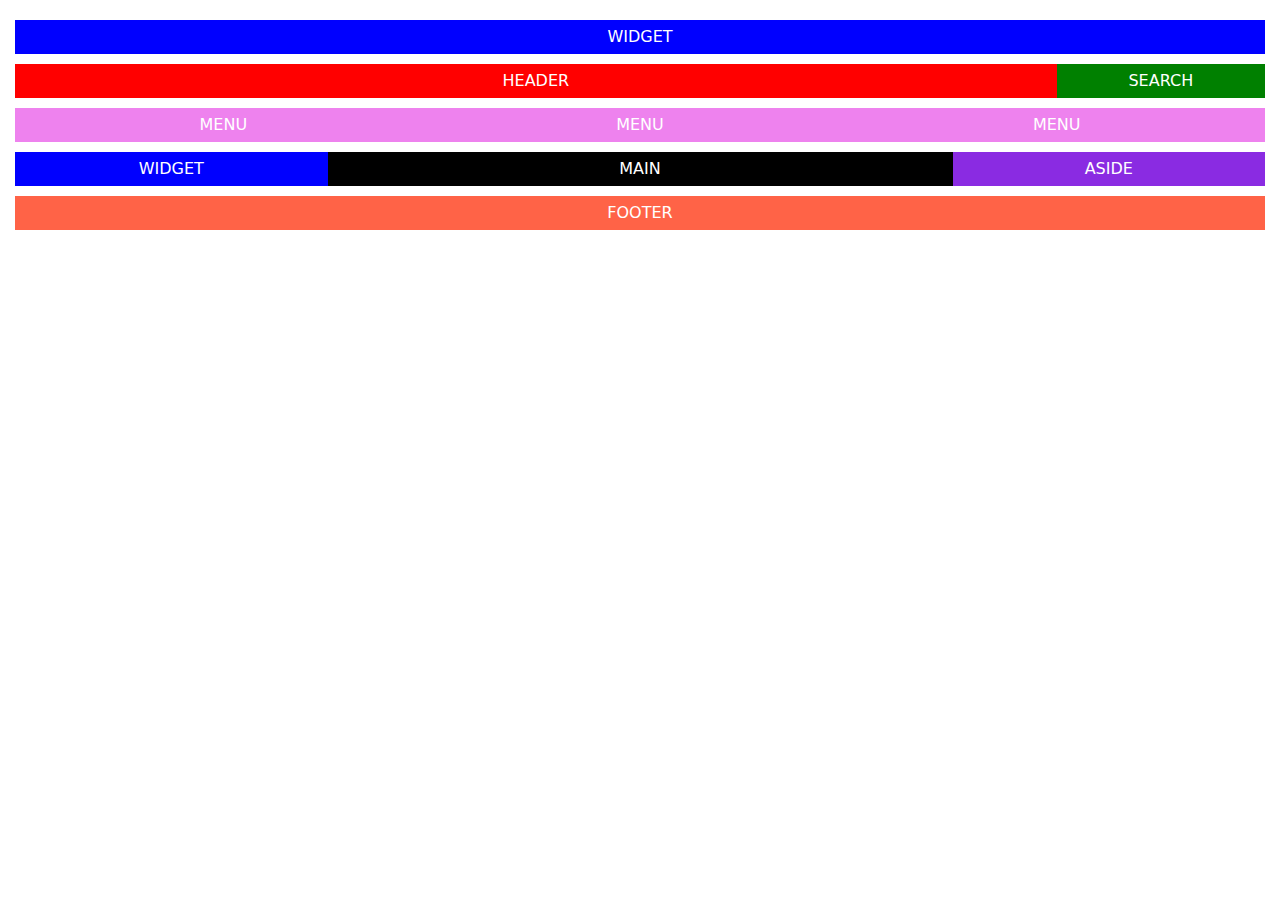
==== index.html @ ab295e3a "Layout del proyecto" ====
<!DOCTYPE html>
<html lang="es">
  <head>
    <!-- Meta tags -->
    <meta charset="utf-8" />
    <meta name="viewport" content="width=device-width, initial-scale=1" />
    <link rel="shortcut icon" href="/assets/images/Logotipo.png" type="image/x-icon">
    <!-- CSS -->
    <link rel="stylesheet" href="/css/bootstrap.css" />
    <link rel="stylesheet" href="/css/normalize.css" />
    <link rel="stylesheet" href="/css/style.css" />
    <title>Front-end</title>
  </head>
  <body>
    <div class="container-fluid">
      <div class="row center-block">
        <div class="col-md-12 widget">WIDGET</div>
      </div>
      <div class="row">
        <header class="col-md-10 header">HEADER</header>
        <nav class="col-md-2 search">SEARCH</nav>
      </div>
      <div class="row">
        <nav class="col menu">MENU</nav>
        <nav class="col menu">MENU</nav>
        <nav class="col menu">MENU</nav>
      </div>
      <div class="row">
        <div class="col-lg-3 col-md-12 col-sm-12 widget">WIDGET</div>
        <main class="col-lg-6 col-md-8 col-sm-12 main">MAIN</main>
        <div class="col-lg-3 col-md-4 col-sm-12 aside">ASIDE</div>
      </div>
      <div class="row">
        <footer class="col-md-12 footer">FOOTER</footer>
      </div>
    </div>
    <script src="/js/bootstrap.js"></script>
  </body>
</html>
---- css/style.css ----
* {
    padding: 5px;
}

body {
    text-align: center;
    color: #fff;
}

.container {
    margin-left: auto;
    margin-right: auto;
    padding: 0;
}

.widget {
    background-color: blue;
}

.header {
    background-color: red;
}

.search {
    background-color: green;
}

.menu {
    background-color: violet;
}

.main {
    background-color: #000;
}

.aside {
    background-color: blueviolet;
}

.footer {
    background-color: tomato;
}
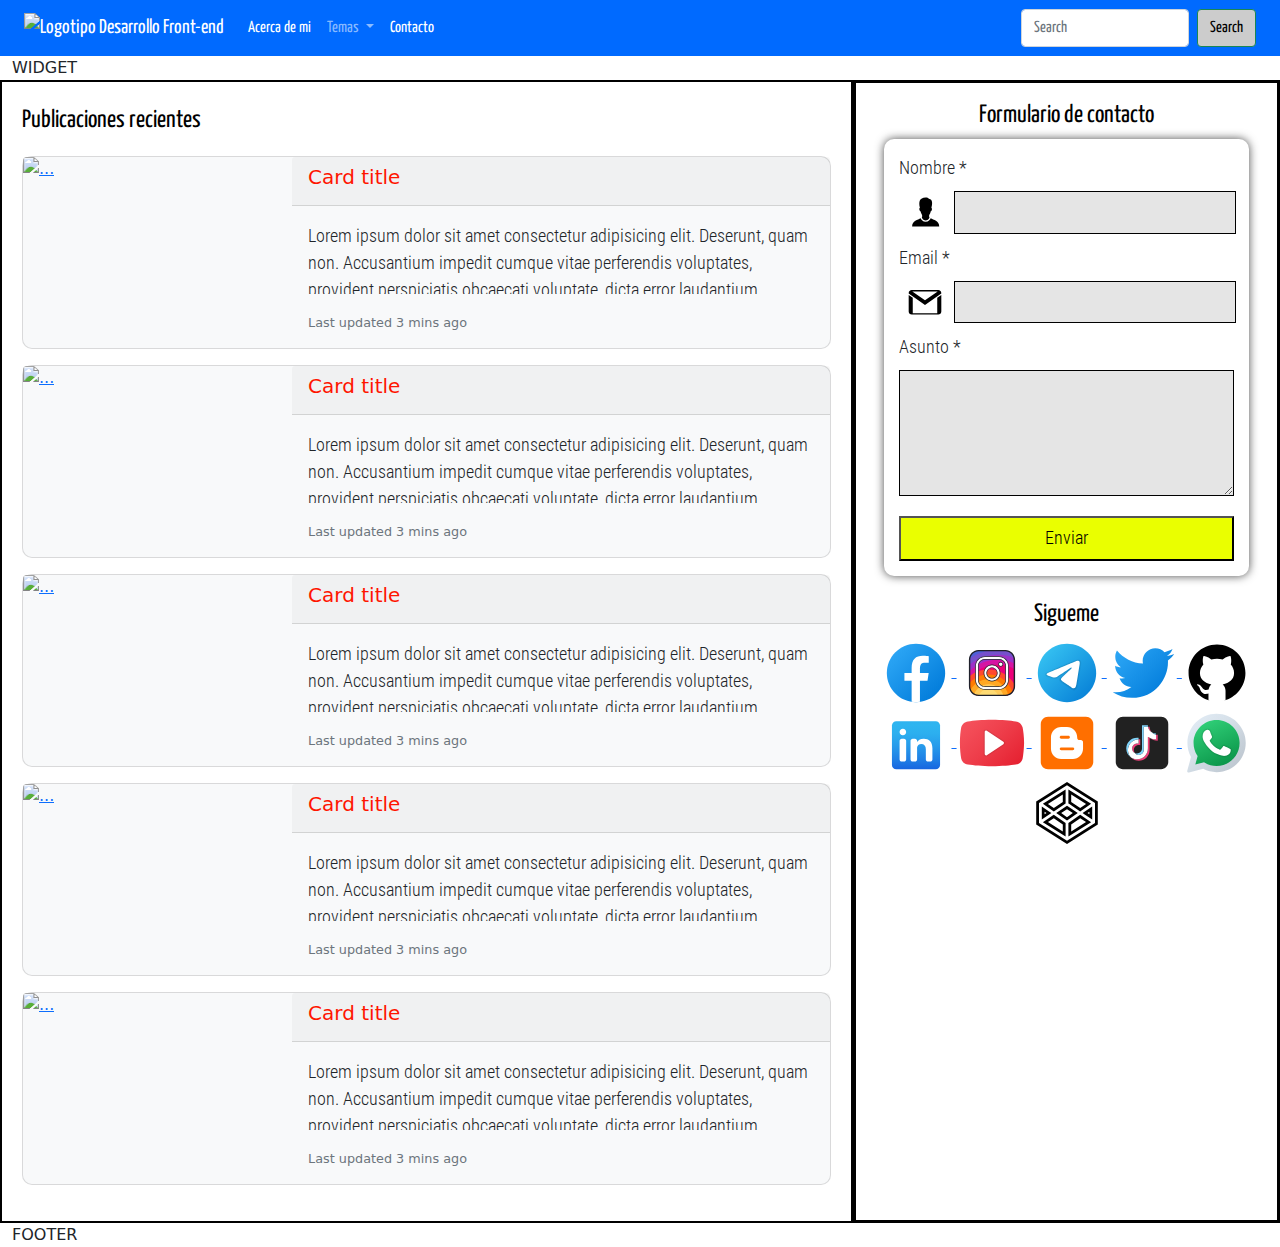
==== commit 4756d86e: "Se modifico gran parte del proyecto" ====
--- a/index.html
+++ b/index.html
@@ -4,7 +4,11 @@
     <!-- Meta tags -->
     <meta charset="utf-8" />
     <meta name="viewport" content="width=device-width, initial-scale=1" />
-    <link rel="shortcut icon" href="/assets/images/Logotipo.png" type="image/x-icon">
+    <link
+      rel="shortcut icon"
+      href="/assets/images/Logo_Front.webp"
+      type="image/x-icon"
+    />
     <!-- CSS -->
     <link rel="stylesheet" href="/css/bootstrap.css" />
     <link rel="stylesheet" href="/css/normalize.css" />
@@ -13,22 +17,757 @@
   </head>
   <body>
     <div class="container-fluid">
+      <div class="row header-sticky">
+        <header class="col-12 header">
+          <nav class="navbar navbar-expand-md navbar-dark">
+            <div class="container-fluid">
+              <a class="navbar-brand" href="#">
+                <img
+                  class="logo-nav"
+                  src="/assets/images/Logo_Front.webp"
+                  alt="Logotipo"
+                />
+                Desarrollo Front-end
+              </a>
+              <button
+                class="navbar-toggler"
+                type="button"
+                data-bs-toggle="collapse"
+                data-bs-target="#navbarSupportedContent"
+                aria-controls="navbarSupportedContent"
+                aria-expanded="false"
+                aria-label="Toggle navigation"
+              >
+                <span class="navbar-toggler-icon"></span>
+              </button>
+              <div class="collapse navbar-collapse" id="navbarSupportedContent">
+                <ul class="navbar-nav me-auto mb-2 mb-lg-0">
+                  <li class="nav-item">
+                    <a
+                      href="https://ScorpionCallejas.github.io"
+                      target="_blank"
+                      data-aos="zoom-in"
+                      class="nav-link active"
+                      aria-current="page"
+                    >
+                      Acerca de mi
+                    </a>
+                  </li>
+                  <li class="nav-item dropdown">
+                    <a
+                      class="nav-link dropdown-toggle"
+                      href="#"
+                      id="navbarDropdown"
+                      role="button"
+                      data-bs-toggle="dropdown"
+                      aria-expanded="false"
+                    >
+                      Temas
+                    </a>
+                    <ul class="dropdown-menu" aria-labelledby="navbarDropdown">
+                      <li>
+                        <a class="dropdown-item" href="#">Action</a>
+                      </li>
+                      <li>
+                        <a class="dropdown-item" href="#">Another action</a>
+                      </li>
+                      <li><hr class="dropdown-divider" /></li>
+                      <li>
+                        <a class="dropdown-item" href="#"
+                          >Something else here</a
+                        >
+                      </li>
+                    </ul>
+                  </li>
+                  <li class="nav-item">
+                    <a
+                      href="mailto:scorpionmorales17@gmail.com?Subject=Hola,%20un%20gusto%20el%20poder%20contactar%20con%20usted"
+                      data-aos="zoom-in"
+                      class="nav-link active"
+                    >
+                      Contacto
+                    </a>
+                  </li>
+                </ul>
+                <form class="d-flex">
+                  <input
+                    class="form-control me-2"
+                    type="search"
+                    placeholder="Search"
+                    aria-label="Search"
+                  />
+                  <button
+                    class="btn btn-outline-success btn-search"
+                    type="submit"
+                  >
+                    Search
+                  </button>
+                </form>
+              </div>
+            </div>
+          </nav>
+        </header>
+      </div>
       <div class="row center-block">
         <div class="col-md-12 widget">WIDGET</div>
       </div>
       <div class="row">
-        <header class="col-md-10 header">HEADER</header>
-        <nav class="col-md-2 search">SEARCH</nav>
-      </div>
-      <div class="row">
-        <nav class="col menu">MENU</nav>
-        <nav class="col menu">MENU</nav>
-        <nav class="col menu">MENU</nav>
-      </div>
-      <div class="row">
-        <div class="col-lg-3 col-md-12 col-sm-12 widget">WIDGET</div>
-        <main class="col-lg-6 col-md-8 col-sm-12 main">MAIN</main>
-        <div class="col-lg-3 col-md-4 col-sm-12 aside">ASIDE</div>
+        <main class="col-xs-12 col-sm-8 main">
+          <section class="post_recents">
+            <header class="row">
+              <p class="col-8 d-flex align-items-center subtitle">
+                Publicaciones recientes
+              </p>
+            </header>
+            <article class="card text-dark bg-light mb-3">
+              <div class="row g-0">
+                <div class="col-4">
+                  <a href="#" class="container-img">
+                    <img
+                      src="/assets/images/img-prueba.png"
+                      class="img-fluid rounded-start img-post"
+                      alt="..."
+                    />
+                  </a>
+                </div>
+                <div class="col-8">
+                  <div class="card-header">
+                    <h5 class="card-title">Card title</h5>
+                  </div>
+                  <div class="card-body">
+                    <p class="card-text text">
+                      Lorem ipsum dolor sit amet consectetur adipisicing elit.
+                      Deserunt, quam non. Accusantium impedit cumque vitae
+                      perferendis voluptates, provident perspiciatis obcaecati
+                      voluptate, dicta error laudantium corporis ipsum possimus,
+                      voluptatibus unde fuga.
+                    </p>
+                    <p class="card-text">
+                      <small class="text-muted">
+                        Last updated 3 mins ago
+                      </small>
+                    </p>
+                  </div>
+                </div>
+              </div>
+            </article>
+            <article class="card text-dark bg-light mb-3">
+              <div class="row g-0">
+                <div class="col-4">
+                  <a href="#" class="container-img">
+                    <img
+                      src="/assets/images/img-prueba.png"
+                      class="img-fluid rounded-start img-post"
+                      alt="..."
+                    />
+                  </a>
+                </div>
+                <div class="col-8">
+                  <div class="card-header">
+                    <h5 class="card-title">Card title</h5>
+                  </div>
+                  <div class="card-body">
+                    <p class="card-text text">
+                      Lorem ipsum dolor sit amet consectetur adipisicing elit.
+                      Deserunt, quam non. Accusantium impedit cumque vitae
+                      perferendis voluptates, provident perspiciatis obcaecati
+                      voluptate, dicta error laudantium corporis ipsum possimus,
+                      voluptatibus unde fuga.
+                    </p>
+                    <p class="card-text">
+                      <small class="text-muted">
+                        Last updated 3 mins ago
+                      </small>
+                    </p>
+                  </div>
+                </div>
+              </div>
+            </article>
+            <article class="card text-dark bg-light mb-3">
+              <div class="row g-0">
+                <div class="col-4">
+                  <a href="#" class="container-img">
+                    <img
+                      src="/assets/images/img-prueba.png"
+                      class="img-fluid rounded-start img-post"
+                      alt="..."
+                    />
+                  </a>
+                </div>
+                <div class="col-8">
+                  <div class="card-header">
+                    <h5 class="card-title">Card title</h5>
+                  </div>
+                  <div class="card-body">
+                    <p class="card-text text">
+                      Lorem ipsum dolor sit amet consectetur adipisicing elit.
+                      Deserunt, quam non. Accusantium impedit cumque vitae
+                      perferendis voluptates, provident perspiciatis obcaecati
+                      voluptate, dicta error laudantium corporis ipsum possimus,
+                      voluptatibus unde fuga.
+                    </p>
+                    <p class="card-text">
+                      <small class="text-muted">
+                        Last updated 3 mins ago
+                      </small>
+                    </p>
+                  </div>
+                </div>
+              </div>
+            </article>
+            <article class="card text-dark bg-light mb-3">
+              <div class="row g-0">
+                <div class="col-4">
+                  <a href="#" class="container-img">
+                    <img
+                      src="/assets/images/img-prueba.png"
+                      class="img-fluid rounded-start img-post"
+                      alt="..."
+                    />
+                  </a>
+                </div>
+                <div class="col-8">
+                  <div class="card-header">
+                    <h5 class="card-title">Card title</h5>
+                  </div>
+                  <div class="card-body">
+                    <p class="card-text text">
+                      Lorem ipsum dolor sit amet consectetur adipisicing elit.
+                      Deserunt, quam non. Accusantium impedit cumque vitae
+                      perferendis voluptates, provident perspiciatis obcaecati
+                      voluptate, dicta error laudantium corporis ipsum possimus,
+                      voluptatibus unde fuga.
+                    </p>
+                    <p class="card-text">
+                      <small class="text-muted">
+                        Last updated 3 mins ago
+                      </small>
+                    </p>
+                  </div>
+                </div>
+              </div>
+            </article>
+            <article class="card text-dark bg-light mb-3">
+              <div class="row g-0">
+                <div class="col-4">
+                  <a href="#" class="container-img">
+                    <img
+                      src="/assets/images/img-prueba.png"
+                      class="img-fluid rounded-start img-post"
+                      alt="..."
+                    />
+                  </a>
+                </div>
+                <div class="col-8">
+                  <div class="card-header">
+                    <h5 class="card-title">Card title</h5>
+                  </div>
+                  <div class="card-body">
+                    <p class="card-text text">
+                      Lorem ipsum dolor sit amet consectetur adipisicing elit.
+                      Deserunt, quam non. Accusantium impedit cumque vitae
+                      perferendis voluptates, provident perspiciatis obcaecati
+                      voluptate, dicta error laudantium corporis ipsum possimus,
+                      voluptatibus unde fuga.
+                    </p>
+                    <p class="card-text">
+                      <small class="text-muted">
+                        Last updated 3 mins ago
+                      </small>
+                    </p>
+                  </div>
+                </div>
+              </div>
+            </article>
+          </section>
+        </main>
+        <aside class="col-xs-12 col-sm-4 aside">
+          <section>
+            <header>
+              <h2 class="subtitle">Formulario de contacto</h2>
+            </header>
+            <form action="" class="form-contact container text">
+              <div class="row">
+                <label for="name-contact" class="label-contact col-12">
+                  Nombre *
+                </label>
+              </div>
+              <div class="row section-contact">
+                <div class="col-2 d-flex justify-content-center not-space">
+                  <svg
+                    class="icon-contact p-2"
+                    xmlns="http://www.w3.org/2000/svg"
+                    x="0px"
+                    y="0px"
+                    viewBox="0 0 50 50"
+                    style="fill: #000"
+                  >
+                    <path
+                      d="M 25.90625 3.28125 C 16.566406 3.492188 15.507813 10.316406 17.5 18.1875 C 17.1875 18.398438 16.550781 19.148438 16.65625 20.40625 C 16.96875 22.714844 17.914063 23.34375 18.4375 23.34375 C 18.648438 24.917969 19.390625 26.574219 20.125 27.625 C 20.648438 28.359375 20.84375 29.304688 20.84375 30.25 C 20.84375 31.089844 20.855469 30.554688 20.75 31.5 C 20.644531 31.804688 20.496094 32.082031 20.3125 32.34375 C 20.527344 33.152344 21.765625 37 26 37 C 30.335938 37 31.5 32.847656 31.625 32.34375 C 31.429688 32.085938 31.273438 31.804688 31.15625 31.5 C 31.050781 30.347656 31.03125 30.882813 31.03125 29.9375 C 31.03125 29.097656 31.359375 28.378906 31.78125 27.75 C 32.515625 26.699219 33.226563 24.917969 33.4375 23.34375 C 34.070313 23.34375 35.007813 22.714844 35.21875 20.40625 C 35.324219 19.148438 34.828125 18.398438 34.40625 18.1875 C 35.457031 15.25 37.433594 6.132813 30.71875 5.1875 C 29.984375 3.929688 28.214844 3.28125 25.90625 3.28125 Z M 33.28125 33.75 C 32.441406 35.984375 30.21875 39 26 39 C 21.777344 39 19.5625 36.039063 18.6875 33.78125 C 14.53125 36.339844 6.0625 37.125 6.0625 46 L 45.9375 46 C 45.9375 36.898438 37.507813 36.273438 33.28125 33.75 Z"
+                    ></path>
+                  </svg>
+                </div>
+                <div class="col-10 not-space">
+                  <input
+                    type="text"
+                    required
+                    name="name-contact"
+                    class="input-contact"
+                  />
+                </div>
+              </div>
+              <div class="row">
+                <label for="name-contact" class="label-contact col-12">
+                  Email *
+                </label>
+              </div>
+              <div class="row section-contact">
+                <div class="col-2 d-flex justify-content-center not-space">
+                  <svg
+                class="icon-contact p-2"
+                xmlns="http://www.w3.org/2000/svg"
+                x="0px"
+                y="0px"
+                viewBox="0 0 50 50"
+                style="fill: #000"
+              >
+                <path
+                  d="M 5.5 7 C 3.019531 7 1 9.019531 1 11.5 L 1 11.925781 L 25 29 L 49 11.925781 L 49 11.5 C 49 9.019531 46.980469 7 44.5 7 Z M 6.351563 9 L 43.644531 9 L 25 22 Z M 1 14.027344 L 1 38.5 C 1 40.980469 3.019531 43 5.5 43 L 44.5 43 C 46.980469 43 49 40.980469 49 38.5 L 49 14.027344 L 43 18.296875 L 43 41 L 7 41 L 7 18.296875 Z"
+                ></path>
+              </svg>
+                </div>
+                <div class="col-10 not-space">
+                  <input
+                    type="text"
+                    required
+                    name="name-contact"
+                    class="input-contact"
+                  />
+                </div>
+              </div>
+              <label for="message-contact">Asunto *</label>
+              <textarea
+                name="message"
+                required
+                id=""
+                rows="5"
+                class="textarea-contact"
+              ></textarea>
+              <input type="submit" value="Enviar" class="submit-contact" />
+            </form>
+          </section>
+          <br />
+          <section>
+            <header>
+              <h2 class="subtitle">Sigueme</h2>
+            </header>
+            <div class="social-m">
+              <!-- Facebook -->
+              <a href="https://www.facebook.com/raul.jovany.1" target="_blank">
+                <svg
+                  class="social-media"
+                  xmlns="http://www.w3.org/2000/svg"
+                  x="0px"
+                  y="0px"
+                  viewBox="0 0 48 48"
+                  style="fill: #000000"
+                >
+                  <linearGradient
+                    id="Ld6sqrtcxMyckEl6xeDdMa_uLWV5A9vXIPu_gr1"
+                    x1="9.993"
+                    x2="40.615"
+                    y1="9.993"
+                    y2="40.615"
+                    gradientUnits="userSpaceOnUse"
+                  >
+                    <stop offset="0" stop-color="#2aa4f4"></stop>
+                    <stop offset="1" stop-color="#007ad9"></stop>
+                  </linearGradient>
+                  <path
+                    fill="url(#Ld6sqrtcxMyckEl6xeDdMa_uLWV5A9vXIPu_gr1)"
+                    d="M24,4C12.954,4,4,12.954,4,24s8.954,20,20,20s20-8.954,20-20S35.046,4,24,4z"
+                  ></path>
+                  <path
+                    fill="#fff"
+                    d="M26.707,29.301h5.176l0.813-5.258h-5.989v-2.874c0-2.184,0.714-4.121,2.757-4.121h3.283V12.46 c-0.577-0.078-1.797-0.248-4.102-0.248c-4.814,0-7.636,2.542-7.636,8.334v3.498H16.06v5.258h4.948v14.452 C21.988,43.9,22.981,44,24,44c0.921,0,1.82-0.084,2.707-0.204V29.301z"
+                  ></path>
+                </svg>
+              </a>
+              <!-- Instagram -->
+              <a
+                href="https://www.instagram.com/scorpion_morales/"
+                target="_blank"
+              >
+                <svg
+                  class="social-media"
+                  xmlns="http://www.w3.org/2000/svg"
+                  x="0px"
+                  y="0px"
+                  viewBox="0 0 100 100"
+                  style="fill: #000000"
+                >
+                  <path
+                    fill="#4e5fd8"
+                    d="M82,31v38c0,2.01-0.46,3.92-1.27,5.62c-1.12,2.33-2.92,4.29-5.15,5.58C73.65,81.35,71.4,82,69,82H31 c-1.47,0-2.89-0.25-4.21-0.7h-0.01c-2.43-0.83-4.52-2.35-6.05-4.34C19.02,74.76,18,72,18,69V31c0-0.59,0.04-1.17,0.12-1.74 c0.1-0.77,0.27-1.52,0.51-2.24C20.3,21.79,25.21,18,31,18h38c0.43,0,0.85,0.02,1.26,0.06h0.03c0.77,0.08,1.51,0.22,2.23,0.43 c4.7,1.32,8.33,5.21,9.24,10.07c0.09,0.45,0.15,0.91,0.19,1.38C81.99,30.29,82,30.64,82,31z"
+                  ></path>
+                  <path
+                    fill="#7550cc"
+                    d="M81.76,28.56c-0.91-4.86-4.54-8.75-9.24-10.07c-0.74-0.16-1.48-0.3-2.23-0.43h-0.03 c-0.13-0.023-0.262-0.038-0.391-0.06H46.1c-10.24,1.72-19.73,5.64-27.98,11.26C18.04,29.83,18,30.41,18,31v38 c0,3,1.02,5.76,2.73,7.96c1.53,1.99,3.62,3.51,6.05,4.34h0.01C28.11,81.75,29.53,82,31,82h38c2.4,0,4.65-0.65,6.58-1.8 c2.23-1.29,4.03-3.25,5.15-5.58C81.54,72.92,82,71.01,82,69V31c0-0.36-0.01-0.71-0.05-1.06C81.91,29.47,81.85,29.01,81.76,28.56z"
+                  ></path>
+                  <path
+                    fill="#9c32c8"
+                    d="M82,31v38c0,2.01-0.46,3.92-1.27,5.62c-1.12,2.33-2.92,4.29-5.15,5.58C73.65,81.35,71.4,82,69,82H31 c-1.47,0-2.89-0.25-4.21-0.7h-0.01c-2.43-0.83-4.52-2.35-6.05-4.34C19.02,74.76,18,72,18,69V38.03C28.95,29.25,42.86,24,58,24 c8.4,0,16.42,1.62,23.76,4.56c0.09,0.45,0.15,0.91,0.19,1.38C81.99,30.29,82,30.64,82,31z"
+                  ></path>
+                  <path
+                    fill="#d515a3"
+                    d="M82,36.29V69c0,2.01-0.46,3.92-1.27,5.62c-1.12,2.33-2.92,4.29-5.15,5.58C73.65,81.35,71.4,82,69,82 H31c-1.47,0-2.89-0.25-4.21-0.7h-0.01c-2.43-0.83-4.52-2.35-6.05-4.34C19.02,74.76,18,72,18,69V47.41C28.28,37.26,42.41,31,58,31 C66.57,31,74.71,32.89,82,36.29z"
+                  ></path>
+                  <path
+                    fill="#ec007a"
+                    d="M82,44.14V69c0,2.01-0.46,3.92-1.27,5.62c-1.12,2.33-2.92,4.29-5.15,5.58C73.65,81.35,71.4,82,69,82 H31c-1.47,0-2.89-0.25-4.21-0.7h-0.01c-2.43-0.83-4.52-2.35-6.05-4.34C19.02,74.76,18,72,18,69V58.01C27.12,45.86,41.64,38,58,38 C66.69,38,74.87,40.22,82,44.14z"
+                  ></path>
+                  <path
+                    fill="#ff492e"
+                    d="M82,66.07V69c0,3-1.02,5.76-2.73,7.96c-1.53,1.99-3.62,3.51-6.05,4.34h-0.01 C71.89,81.75,70.47,82,69,82H31c-2.4,0-4.65-0.65-6.58-1.8c-2.23-1.29-4.03-3.25-5.15-5.58C18.46,72.92,18,71.01,18,69V54.54 C25.38,48.57,34.77,45,45,45C60.74,45,74.5,53.45,82,66.07z"
+                  ></path>
+                  <path
+                    fill="#ff7a02"
+                    d="M79.27,76.96c-1.53,1.99-3.62,3.51-6.05,4.34h-0.01C71.89,81.75,70.47,82,69,82H31 c-2.4,0-4.65-0.65-6.58-1.8c-2.23-1.29-4.03-3.25-5.15-5.58C18.46,72.92,18,71.01,18,69v-4.81C24.6,56.72,34.25,52,45,52 C61.03,52,74.61,62.48,79.27,76.96z"
+                  ></path>
+                  <path
+                    fill="#ffa823"
+                    d="M73.21,81.3C71.89,81.75,70.47,82,69,82H31c-2.4,0-4.65-0.65-6.58-1.8 c-2.23-1.29-4.03-3.25-5.15-5.58C24.1,65.34,33.81,59,45,59C58.71,59,70.2,68.51,73.21,81.3z"
+                  ></path>
+                  <path
+                    fill="#ffca58"
+                    d="M66.17,82H31c-2.4,0-4.65-0.65-6.58-1.8C27.57,71.9,35.6,66,45,66C55.07,66,63.56,72.77,66.17,82z"
+                  ></path>
+                  <path
+                    fill="#ffdb73"
+                    d="M58.75,82h-27.5c2.32-5.3,7.6-9,13.75-9S56.43,76.7,58.75,82z"
+                  ></path>
+                  <path
+                    fill="#fff"
+                    d="M60,26.5H40c-7.444,0-13.5,6.056-13.5,13.5v20c0,7.444,6.056,13.5,13.5,13.5h20 c7.444,0,13.5-6.056,13.5-13.5V40C73.5,32.556,67.444,26.5,60,26.5z M69.5,60c0,5.238-4.262,9.5-9.5,9.5H40 c-5.238,0-9.5-4.262-9.5-9.5V40c0-5.238,4.262-9.5,9.5-9.5h20c5.238,0,9.5,4.262,9.5,9.5V60z M50,61.5 c-6.341,0-11.5-5.159-11.5-11.5S43.659,38.5,50,38.5S61.5,43.659,61.5,50S56.341,61.5,50,61.5z M50,42.5 c-4.136,0-7.5,3.365-7.5,7.5s3.364,7.5,7.5,7.5s7.5-3.365,7.5-7.5S54.136,42.5,50,42.5z M65.5,37.5c0,1.657-1.343,3-3,3 s-3-1.343-3-3s1.343-3,3-3S65.5,35.843,65.5,37.5z"
+                  ></path>
+                  <path
+                    fill="#1f212b"
+                    d="M60,74H40c-7.72,0-14-6.28-14-14V40c0-7.72,6.28-14,14-14h20c7.72,0,14,6.28,14,14v20	C74,67.72,67.72,74,60,74z M40,27c-7.168,0-13,5.832-13,13v20c0,7.168,5.832,13,13,13h20c7.168,0,13-5.832,13-13V40	c0-7.168-5.832-13-13-13H40z M60,70H40c-5.514,0-10-4.486-10-10V40c0-5.514,4.486-10,10-10h20c5.514,0,10,4.486,10,10v20	C70,65.514,65.514,70,60,70z M40,31c-4.963,0-9,4.037-9,9v20c0,4.963,4.037,9,9,9h20c4.963,0,9-4.037,9-9V40c0-4.963-4.037-9-9-9H40	z M50,62c-6.617,0-12-5.383-12-12s5.383-12,12-12s12,5.383,12,12S56.617,62,50,62z M50,39c-6.065,0-11,4.935-11,11s4.935,11,11,11	s11-4.935,11-11S56.065,39,50,39z M50,58c-4.411,0-8-3.589-8-8s3.589-8,8-8s8,3.589,8,8S54.411,58,50,58z M50,43	c-3.859,0-7,3.141-7,7s3.141,7,7,7s7-3.141,7-7S53.859,43,50,43z M62.5,41c-1.93,0-3.5-1.57-3.5-3.5s1.57-3.5,3.5-3.5	s3.5,1.57,3.5,3.5S64.43,41,62.5,41z M62.5,35c-1.379,0-2.5,1.121-2.5,2.5s1.121,2.5,2.5,2.5s2.5-1.121,2.5-2.5S63.879,35,62.5,35z M69,83H31c-7.72,0-14-6.28-14-14V31c0-7.72,6.28-14,14-14h38c7.72,0,14,6.28,14,14v38C83,76.72,76.72,83,69,83z M31,19	c-6.617,0-12,5.383-12,12v38c0,6.617,5.383,12,12,12h38c6.617,0,12-5.383,12-12V31c0-6.617-5.383-12-12-12H31z"
+                  ></path>
+                </svg>
+              </a>
+              <!-- Telegram -->
+              <a href="https://t.me/Computer_Learning5" target="_blank">
+                <svg
+                  class="social-media"
+                  xmlns="http://www.w3.org/2000/svg"
+                  x="0px"
+                  y="0px"
+                  viewBox="0 0 48 48"
+                  style="fill: #000000"
+                >
+                  <linearGradient
+                    id="BiF7D16UlC0RZ_VqXJHnXa_oWiuH0jFiU0R_gr1"
+                    x1="9.858"
+                    x2="38.142"
+                    y1="9.858"
+                    y2="38.142"
+                    gradientUnits="userSpaceOnUse"
+                  >
+                    <stop offset="0" stop-color="#33bef0"></stop>
+                    <stop offset="1" stop-color="#0a85d9"></stop>
+                  </linearGradient>
+                  <path
+                    fill="url(#BiF7D16UlC0RZ_VqXJHnXa_oWiuH0jFiU0R_gr1)"
+                    d="M44,24c0,11.045-8.955,20-20,20S4,35.045,4,24S12.955,4,24,4S44,12.955,44,24z"
+                  ></path>
+                  <path
+                    d="M10.119,23.466c8.155-3.695,17.733-7.704,19.208-8.284c3.252-1.279,4.67,0.028,4.448,2.113	c-0.273,2.555-1.567,9.99-2.363,15.317c-0.466,3.117-2.154,4.072-4.059,2.863c-1.445-0.917-6.413-4.17-7.72-5.282	c-0.891-0.758-1.512-1.608-0.88-2.474c0.185-0.253,0.658-0.763,0.921-1.017c1.319-1.278,1.141-1.553-0.454-0.412	c-0.19,0.136-1.292,0.935-1.745,1.237c-1.11,0.74-2.131,0.78-3.862,0.192c-1.416-0.481-2.776-0.852-3.634-1.223	C8.794,25.983,8.34,24.272,10.119,23.466z"
+                    opacity=".05"
+                  ></path>
+                  <path
+                    d="M10.836,23.591c7.572-3.385,16.884-7.264,18.246-7.813c3.264-1.318,4.465-0.536,4.114,2.011	c-0.326,2.358-1.483,9.654-2.294,14.545c-0.478,2.879-1.874,3.513-3.692,2.337c-1.139-0.734-5.723-3.754-6.835-4.633	c-0.86-0.679-1.751-1.463-0.71-2.598c0.348-0.379,2.27-2.234,3.707-3.614c0.833-0.801,0.536-1.196-0.469-0.508	c-1.843,1.263-4.858,3.262-5.396,3.625c-1.025,0.69-1.988,0.856-3.664,0.329c-1.321-0.416-2.597-0.819-3.262-1.078	C9.095,25.618,9.075,24.378,10.836,23.591z"
+                    opacity=".07"
+                  ></path>
+                  <path
+                    fill="#fff"
+                    d="M11.553,23.717c6.99-3.075,16.035-6.824,17.284-7.343c3.275-1.358,4.28-1.098,3.779,1.91	c-0.36,2.162-1.398,9.319-2.226,13.774c-0.491,2.642-1.593,2.955-3.325,1.812c-0.833-0.55-5.038-3.331-5.951-3.984	c-0.833-0.595-1.982-1.311-0.541-2.721c0.513-0.502,3.874-3.712,6.493-6.21c0.343-0.328-0.088-0.867-0.484-0.604	c-3.53,2.341-8.424,5.59-9.047,6.013c-0.941,0.639-1.845,0.932-3.467,0.466c-1.226-0.352-2.423-0.772-2.889-0.932	C9.384,25.282,9.81,24.484,11.553,23.717z"
+                  ></path>
+                </svg>
+              </a>
+              <!-- Twitter -->
+              <a href="https://twitter.com/ComputerLearDV" target="_blank">
+                <svg
+                  class="social-media"
+                  xmlns="http://www.w3.org/2000/svg"
+                  x="0px"
+                  y="0px"
+                  viewBox="0 0 48 48"
+                  style="fill: #000000"
+                >
+                  <linearGradient
+                    id="_osn9zIN2f6RhTsY8WhY4a_5MQ0gPAYYx7a_gr1"
+                    x1="10.341"
+                    x2="40.798"
+                    y1="8.312"
+                    y2="38.769"
+                    gradientUnits="userSpaceOnUse"
+                  >
+                    <stop offset="0" stop-color="#2aa4f4"></stop>
+                    <stop offset="1" stop-color="#007ad9"></stop>
+                  </linearGradient>
+                  <path
+                    fill="url(#_osn9zIN2f6RhTsY8WhY4a_5MQ0gPAYYx7a_gr1)"
+                    d="M46.105,11.02c-1.551,0.687-3.219,1.145-4.979,1.362c1.789-1.062,3.166-2.756,3.812-4.758	c-1.674,0.981-3.529,1.702-5.502,2.082C37.86,8.036,35.612,7,33.122,7c-4.783,0-8.661,3.843-8.661,8.582	c0,0.671,0.079,1.324,0.226,1.958c-7.196-0.361-13.579-3.782-17.849-8.974c-0.75,1.269-1.172,2.754-1.172,4.322	c0,2.979,1.525,5.602,3.851,7.147c-1.42-0.043-2.756-0.438-3.926-1.072c0,0.026,0,0.064,0,0.101c0,4.163,2.986,7.63,6.944,8.419	c-0.723,0.198-1.488,0.308-2.276,0.308c-0.559,0-1.104-0.063-1.632-0.158c1.102,3.402,4.299,5.889,8.087,5.963	c-2.964,2.298-6.697,3.674-10.756,3.674c-0.701,0-1.387-0.04-2.065-0.122C7.73,39.577,12.283,41,17.171,41	c15.927,0,24.641-13.079,24.641-24.426c0-0.372-0.012-0.742-0.029-1.108C43.483,14.265,44.948,12.751,46.105,11.02"
+                  ></path>
+                </svg>
+              </a>
+              <!-- Github -->
+              <a href="https://github.com/scorpionCallejas/" target="_blank">
+                <svg
+                  class="social-media"
+                  xmlns="http://www.w3.org/2000/svg"
+                  x="0px"
+                  y="0px"
+                  viewBox="0 0 64 64"
+                  style="fill: #000000"
+                >
+                  <path
+                    d="M32 6C17.641 6 6 17.641 6 32c0 12.277 8.512 22.56 19.955 25.286-.592-.141-1.179-.299-1.755-.479V50.85c0 0-.975.325-2.275.325-3.637 0-5.148-3.245-5.525-4.875-.229-.993-.827-1.934-1.469-2.509-.767-.684-1.126-.686-1.131-.92-.01-.491.658-.471.975-.471 1.625 0 2.857 1.729 3.429 2.623 1.417 2.207 2.938 2.577 3.721 2.577.975 0 1.817-.146 2.397-.426.268-1.888 1.108-3.57 2.478-4.774-6.097-1.219-10.4-4.716-10.4-10.4 0-2.928 1.175-5.619 3.133-7.792C19.333 23.641 19 22.494 19 20.625c0-1.235.086-2.751.65-4.225 0 0 3.708.026 7.205 3.338C28.469 19.268 30.196 19 32 19s3.531.268 5.145.738c3.497-3.312 7.205-3.338 7.205-3.338.567 1.474.65 2.99.65 4.225 0 2.015-.268 3.19-.432 3.697C46.466 26.475 47.6 29.124 47.6 32c0 5.684-4.303 9.181-10.4 10.4 1.628 1.43 2.6 3.513 2.6 5.85v8.557c-.576.181-1.162.338-1.755.479C49.488 54.56 58 44.277 58 32 58 17.641 46.359 6 32 6zM33.813 57.93C33.214 57.972 32.61 58 32 58 32.61 58 33.213 57.971 33.813 57.93zM37.786 57.346c-1.164.265-2.357.451-3.575.554C35.429 57.797 36.622 57.61 37.786 57.346zM32 58c-.61 0-1.214-.028-1.813-.07C30.787 57.971 31.39 58 32 58zM29.788 57.9c-1.217-.103-2.411-.289-3.574-.554C27.378 57.61 28.571 57.797 29.788 57.9z"
+                  ></path>
+                </svg>
+              </a>
+              <!-- Linkedin -->
+              <a
+                href="https://www.linkedin.com/in/raul-callejas-front-end"
+                target="_blank"
+              >
+                <svg
+                  class="social-media"
+                  xmlns="http://www.w3.org/2000/svg"
+                  x="0px"
+                  y="0px"
+                  width="240"
+                  height="240"
+                  viewBox="0 0 64 64"
+                  style="fill: #000000"
+                >
+                  <radialGradient
+                    id="jAVUMfCM1liBjYZwQpghOa"
+                    cx="32"
+                    cy="31.5"
+                    r="31.259"
+                    gradientUnits="userSpaceOnUse"
+                    spreadMethod="reflect"
+                  >
+                    <stop offset="0" stop-color="#c5f1ff"></stop>
+                    <stop offset=".35" stop-color="#cdf3ff"></stop>
+                    <stop offset=".907" stop-color="#e4faff"></stop>
+                    <stop offset="1" stop-color="#e9fbff"></stop>
+                  </radialGradient>
+                  <path
+                    fill="url(#undefined)"
+                    d="M58,54c-1.105,0-2-0.895-2-2c0-1.105,0.895-2,2-2h2.5c1.925,0,3.5-1.575,3.5-3.5 S62.425,43,60.5,43H50c-1.381,0-2.5-1.119-2.5-2.5c0-1.381,1.119-2.5,2.5-2.5h8c1.65,0,3-1.35,3-3c0-1.65-1.35-3-3-3H42v-6h18 c2.335,0,4.22-2.028,3.979-4.41C63.77,19.514,61.897,18,59.811,18H58c-1.105,0-2-0.895-2-2c0-1.105,0.895-2,2-2h0.357 c1.308,0,2.499-0.941,2.63-2.242C61.137,10.261,59.966,9,58.5,9h-14C43.672,9,43,8.328,43,7.5S43.672,6,44.5,6h3.857 c1.308,0,2.499-0.941,2.63-2.242C51.137,2.261,49.966,1,48.5,1L15.643,1c-1.308,0-2.499,0.941-2.63,2.242 C12.863,4.739,14.034,6,15.5,6H19c1.105,0,2,0.895,2,2c0,1.105-0.895,2-2,2H6.189c-2.086,0-3.958,1.514-4.168,3.59 C1.78,15.972,3.665,18,6,18h2.5c1.933,0,3.5,1.567,3.5,3.5c0,1.933-1.567,3.5-3.5,3.5H5.189c-2.086,0-3.958,1.514-4.168,3.59 C0.78,30.972,2.665,33,5,33h17v11H6c-1.65,0-3,1.35-3,3c0,1.65,1.35,3,3,3h0c1.105,0,2,0.895,2,2c0,1.105-0.895,2-2,2H4.189 c-2.086,0-3.958,1.514-4.168,3.59C-0.22,59.972,1.665,62,4,62h53.811c2.086,0,3.958-1.514,4.168-3.59C62.22,56.028,60.335,54,58,54z"
+                  ></path>
+                  <linearGradient
+                    id="jAVUMfCM1liBjYZwQpghOb_118979_gr1"
+                    x1="32"
+                    x2="32"
+                    y1="59.381"
+                    y2="15.381"
+                    gradientUnits="userSpaceOnUse"
+                    spreadMethod="reflect"
+                  >
+                    <stop offset="0" stop-color="#155cde"></stop>
+                    <stop offset=".278" stop-color="#1f7fe5"></stop>
+                    <stop offset=".569" stop-color="#279ceb"></stop>
+                    <stop offset=".82" stop-color="#2cafef"></stop>
+                    <stop offset="1" stop-color="#2eb5f0"></stop>
+                  </linearGradient>
+                  <path
+                    fill="url(#jAVUMfCM1liBjYZwQpghOb_118979_gr1)"
+                    d="M50,12H14c-2.209,0-4,1.791-4,4v36c0,2.209,1.791,4,4,4h36c2.209,0,4-1.791,4-4V16 C54,13.791,52.209,12,50,12z"
+                  ></path>
+                  <path
+                    fill="#fff"
+                    d="M19 28h2c1.105 0 2 .895 2 2v17c0 1.105-.895 2-2 2h-2c-1.105 0-2-.895-2-2V30C17 28.895 17.895 28 19 28zM19.981 25h-.033C18.158 25 17 23.664 17 22c0-1.706 1.195-3 3.019-3 1.823 0 2.948 1.294 2.981 3C23 23.664 21.842 25 19.981 25zM45 49h-2c-1.105 0-2-.895-2-2v-9.372c0-2.749-1.506-4.624-4.239-4.624-1.953 0-3.133 1.265-3.626 2.485C32.954 35.929 33 37.14 33 37.75V47c0 1.105-.888 2-1.993 2H29c-1.105 0-2-.895-2-2V30c0-1.105.895-2 2-2h2.007c1.105 0 2 .895 2 2v1.021C33.911 29.625 35.564 28 39.173 28 43.646 28 47 30.563 47 36.842V47C47 48.105 46.105 49 45 49z"
+                  ></path>
+                </svg>
+              </a>
+              <!-- YouTube -->
+              <a
+                href="https://www.youtube.com/channel/UCPadNn6b0Eb1dbIZESHbA8w/"
+                target="_blank"
+              >
+                <svg
+                  class="social-media"
+                  xmlns="http://www.w3.org/2000/svg"
+                  x="0px"
+                  y="0px"
+                  viewBox="0 0 48 48"
+                  style="fill: #000000"
+                >
+                  <linearGradient
+                    id="PgB_UHa29h0TpFV_moJI9a_9a46bTk3awwI_gr1"
+                    x1="9.816"
+                    x2="41.246"
+                    y1="9.871"
+                    y2="41.301"
+                    gradientUnits="userSpaceOnUse"
+                  >
+                    <stop offset="0" stop-color="#f44f5a"></stop>
+                    <stop offset=".443" stop-color="#ee3d4a"></stop>
+                    <stop offset="1" stop-color="#e52030"></stop>
+                  </linearGradient>
+                  <path
+                    fill="url(#PgB_UHa29h0TpFV_moJI9a_9a46bTk3awwI_gr1)"
+                    d="M45.012,34.56c-0.439,2.24-2.304,3.947-4.608,4.267C36.783,39.36,30.748,40,23.945,40	c-6.693,0-12.728-0.64-16.459-1.173c-2.304-0.32-4.17-2.027-4.608-4.267C2.439,32.107,2,28.48,2,24s0.439-8.107,0.878-10.56	c0.439-2.24,2.304-3.947,4.608-4.267C11.107,8.64,17.142,8,23.945,8s12.728,0.64,16.459,1.173c2.304,0.32,4.17,2.027,4.608,4.267	C45.451,15.893,46,19.52,46,24C45.89,28.48,45.451,32.107,45.012,34.56z"
+                  ></path>
+                  <path
+                    d="M32.352,22.44l-11.436-7.624c-0.577-0.385-1.314-0.421-1.925-0.093C18.38,15.05,18,15.683,18,16.376	v15.248c0,0.693,0.38,1.327,0.991,1.654c0.278,0.149,0.581,0.222,0.884,0.222c0.364,0,0.726-0.106,1.04-0.315l11.436-7.624	c0.523-0.349,0.835-0.932,0.835-1.56C33.187,23.372,32.874,22.789,32.352,22.44z"
+                    opacity=".05"
+                  ></path>
+                  <path
+                    d="M20.681,15.237l10.79,7.194c0.689,0.495,1.153,0.938,1.153,1.513c0,0.575-0.224,0.976-0.715,1.334	c-0.371,0.27-11.045,7.364-11.045,7.364c-0.901,0.604-2.364,0.476-2.364-1.499V16.744C18.5,14.739,20.084,14.839,20.681,15.237z"
+                    opacity=".07"
+                  ></path>
+                  <path
+                    fill="#fff"
+                    d="M19,31.568V16.433c0-0.743,0.828-1.187,1.447-0.774l11.352,7.568c0.553,0.368,0.553,1.18,0,1.549	l-11.352,7.568C19.828,32.755,19,32.312,19,31.568z"
+                  ></path>
+                </svg>
+              </a>
+              <!-- Blogger -->
+              <a href="https://ComputerLearning5.blogspot.com" target="_blank">
+                <svg
+                  class="social-media"
+                  xmlns="http://www.w3.org/2000/svg"
+                  x="0px"
+                  y="0px"
+                  viewBox="0 0 48 48"
+                  style="fill: #000000"
+                >
+                  <path
+                    fill="#ff6f00"
+                    d="M37,42H11c-2.761,0-5-2.239-5-5V11c0-2.761,2.239-5,5-5h26c2.761,0,5,2.239,5,5v26 C42,39.761,39.761,42,37,42z"
+                  ></path>
+                  <path
+                    fill="#fff"
+                    d="M33.5,22h-1c-0.828,0-1.5-0.672-1.5-1.5V20c0-3.866-3.134-7-7-7h-4c-3.866,0-7,3.134-7,7v8 c0,3.866,3.134,7,7,7h8c3.866,0,7-3.134,7-7v-4.5C35,22.672,34.328,22,33.5,22z M20,19h5c0.553,0,1,0.448,1,1s-0.447,1-1,1h-5 c-0.553,0-1-0.448-1-1S19.447,19,20,19z M28,29h-8c-0.553,0-1-0.448-1-1s0.447-1,1-1h8c0.553,0,1,0.448,1,1S28.553,29,28,29z"
+                  ></path>
+                </svg>
+              </a>
+              <!-- TikTok -->
+              <a href="https://vm.tiktok.com/ZMLVcLgMy/" target="_blank">
+                <svg
+                  class="social-media"
+                  xmlns="http://www.w3.org/2000/svg"
+                  x="0px"
+                  y="0px"
+                  viewBox="0 0 48 48"
+                  style="fill: #000000"
+                >
+                  <path
+                    fill="#212121"
+                    fill-rule="evenodd"
+                    d="M10.904,6h26.191C39.804,6,42,8.196,42,10.904v26.191 C42,39.804,39.804,42,37.096,42H10.904C8.196,42,6,39.804,6,37.096V10.904C6,8.196,8.196,6,10.904,6z"
+                    clip-rule="evenodd"
+                  ></path>
+                  <path
+                    fill="#ec407a"
+                    fill-rule="evenodd"
+                    d="M29.208,20.607c1.576,1.126,3.507,1.788,5.592,1.788v-4.011 c-0.395,0-0.788-0.041-1.174-0.123v3.157c-2.085,0-4.015-0.663-5.592-1.788v8.184c0,4.094-3.321,7.413-7.417,7.413 c-1.528,0-2.949-0.462-4.129-1.254c1.347,1.376,3.225,2.23,5.303,2.23c4.096,0,7.417-3.319,7.417-7.413L29.208,20.607L29.208,20.607 z M30.657,16.561c-0.805-0.879-1.334-2.016-1.449-3.273v-0.516h-1.113C28.375,14.369,29.331,15.734,30.657,16.561L30.657,16.561z M19.079,30.832c-0.45-0.59-0.693-1.311-0.692-2.053c0-1.873,1.519-3.391,3.393-3.391c0.349,0,0.696,0.053,1.029,0.159v-4.1 c-0.389-0.053-0.781-0.076-1.174-0.068v3.191c-0.333-0.106-0.68-0.159-1.03-0.159c-1.874,0-3.393,1.518-3.393,3.391 C17.213,29.127,17.972,30.274,19.079,30.832z"
+                    clip-rule="evenodd"
+                  ></path>
+                  <path
+                    fill="#fff"
+                    fill-rule="evenodd"
+                    d="M28.034,19.63c1.576,1.126,3.507,1.788,5.592,1.788v-3.157 c-1.164-0.248-2.194-0.856-2.969-1.701c-1.326-0.827-2.281-2.191-2.561-3.788h-2.923v16.018c-0.007,1.867-1.523,3.379-3.393,3.379 c-1.102,0-2.081-0.525-2.701-1.338c-1.107-0.558-1.866-1.705-1.866-3.029c0-1.873,1.519-3.391,3.393-3.391 c0.359,0,0.705,0.056,1.03,0.159V21.38c-4.024,0.083-7.26,3.369-7.26,7.411c0,2.018,0.806,3.847,2.114,5.183 c1.18,0.792,2.601,1.254,4.129,1.254c4.096,0,7.417-3.319,7.417-7.413L28.034,19.63L28.034,19.63z"
+                    clip-rule="evenodd"
+                  ></path>
+                  <path
+                    fill="#81d4fa"
+                    fill-rule="evenodd"
+                    d="M33.626,18.262v-0.854c-1.05,0.002-2.078-0.292-2.969-0.848 C31.445,17.423,32.483,18.018,33.626,18.262z M28.095,12.772c-0.027-0.153-0.047-0.306-0.061-0.461v-0.516h-4.036v16.019 c-0.006,1.867-1.523,3.379-3.393,3.379c-0.549,0-1.067-0.13-1.526-0.362c0.62,0.813,1.599,1.338,2.701,1.338 c1.87,0,3.386-1.512,3.393-3.379V12.772H28.095z M21.635,21.38v-0.909c-0.337-0.046-0.677-0.069-1.018-0.069 c-4.097,0-7.417,3.319-7.417,7.413c0,2.567,1.305,4.829,3.288,6.159c-1.308-1.336-2.114-3.165-2.114-5.183 C14.374,24.749,17.611,21.463,21.635,21.38z"
+                    clip-rule="evenodd"
+                  ></path>
+                </svg>
+              </a>
+              <!-- WhatsApp -->
+              <a href="https://wa.me/qr/HRKRGGFQMEI4O1" target="_blank">
+                <svg
+                  class="social-media"
+                  xmlns="http://www.w3.org/2000/svg"
+                  x="0px"
+                  y="0px"
+                  viewBox="0 0 48 48"
+                  style="fill: #000000"
+                >
+                  <linearGradient
+                    id="k87TA_gnBJ8uBlK4qfs8ia_AltfLkFSP7XN_gr1"
+                    x1="6.718"
+                    x2="35.097"
+                    y1="12.801"
+                    y2="41.18"
+                    gradientUnits="userSpaceOnUse"
+                  >
+                    <stop offset="0" stop-color="#dfe9f2"></stop>
+                    <stop offset=".391" stop-color="#d6e0e9"></stop>
+                    <stop offset="1" stop-color="#bfc8d1"></stop>
+                  </linearGradient>
+                  <path
+                    fill="url(#k87TA_gnBJ8uBlK4qfs8ia_AltfLkFSP7XN_gr1)"
+                    d="M37.848,9.86C34.073,6.083,29.052,4.002,23.709,4C12.693,4,3.727,12.962,3.722,23.979	c-0.001,3.367,0.849,6.685,2.461,9.622L3.598,43.04c-0.094,0.345,0.002,0.713,0.254,0.967c0.19,0.192,0.447,0.297,0.711,0.297	c0.085,0,0.17-0.011,0.254-0.033l9.687-2.54c2.828,1.468,5.998,2.243,9.197,2.244c11.024,0,19.99-8.963,19.995-19.98	C43.698,18.656,41.621,13.636,37.848,9.86z"
+                  ></path>
+                  <linearGradient
+                    id="k87TA_gnBJ8uBlK4qfs8ib_AltfLkFSP7XN_gr2"
+                    x1="15.389"
+                    x2="28.863"
+                    y1="10.726"
+                    y2="39.265"
+                    gradientUnits="userSpaceOnUse"
+                  >
+                    <stop offset="0" stop-color="#2ecc75"></stop>
+                    <stop offset="1" stop-color="#0b964a"></stop>
+                  </linearGradient>
+                  <path
+                    fill="url(#k87TA_gnBJ8uBlK4qfs8ib_AltfLkFSP7XN_gr2)"
+                    d="M34.871,12.832c-2.98-2.982-6.941-4.625-11.157-4.626c-8.704,0-15.783,7.076-15.787,15.774	c-0.001,2.981,0.833,5.883,2.413,8.396l0.376,0.597l-1.595,5.821l5.973-1.566l0.577,0.342c2.422,1.438,5.2,2.198,8.032,2.199h0.006	c8.698,0,15.777-7.077,15.78-15.776C39.49,19.778,37.851,15.814,34.871,12.832z"
+                  ></path>
+                  <path
+                    d="M28.893,33.879c-0.995,0-2.354-0.254-5.087-1.331c-3.06-1.208-6.066-3.83-8.464-7.384l-0.077-0.113	c-0.642-0.857-2.132-3.107-2.132-5.5c0-2.58,1.288-3.953,1.838-4.54l0.085-0.091C15.815,14.089,16.709,14,17.058,14	c0.369,0.004,0.682,0,0.953,0.012c0.654,0.026,1.399,0.215,1.936,1.409l0,0c0.25,0.558,0.676,1.605,1.009,2.426	c0.213,0.527,0.386,0.955,0.439,1.069c0.294,0.586,0.308,1.167,0.036,1.714l-0.065,0.133c-0.128,0.262-0.261,0.533-0.544,0.863	l-0.235,0.282c-0.162,0.197-0.325,0.393-0.47,0.545c0.389,0.641,1.206,1.856,2.331,2.86c1.394,1.241,2.588,1.76,3.229,2.039	c0.127,0.055,0.233,0.102,0.317,0.142c0.405-0.47,1.072-1.271,1.302-1.614c0.77-1.156,1.877-0.755,2.24-0.622	c0.569,0.206,3.323,1.576,3.35,1.589l0.255,0.125c0.419,0.203,0.813,0.394,1.062,0.808c0.395,0.661,0.176,2.073-0.193,3.105	c-0.534,1.503-2.828,2.805-4.054,2.915l-0.226,0.024C29.465,33.855,29.196,33.879,28.893,33.879z M17.216,16	c-0.14,0-0.385-0.058-0.686,0.27l-0.101,0.109c-0.453,0.483-1.297,1.383-1.297,3.172c0,1.843,1.326,3.757,1.732,4.3	c0.027,0.036,0.071,0.101,0.135,0.194c2.175,3.223,4.853,5.582,7.541,6.642c3.384,1.335,4.253,1.234,4.956,1.151l0.278-0.03	c0.609-0.055,2.122-0.951,2.351-1.594c0.209-0.585,0.276-1.087,0.287-1.374c-0.044-0.021-0.092-0.043-0.143-0.067l-0.283-0.139	c-0.637-0.32-2.779-1.366-3.131-1.495c-0.442,0.608-1.262,1.565-1.479,1.814c-0.407,0.467-1.127,0.909-2.229,0.354	c-0.066-0.033-0.156-0.071-0.268-0.12c-0.691-0.301-2.13-0.926-3.763-2.38c-1.469-1.311-2.474-2.904-2.838-3.529	c-0.445-0.761-0.322-1.495,0.366-2.18c0.12-0.12,0.257-0.291,0.397-0.46l0.262-0.314c0.118-0.137,0.161-0.226,0.267-0.441	l0.035-0.071c-0.092-0.204-0.278-0.659-0.502-1.213c-0.323-0.797-0.736-1.815-0.979-2.357v0c-0.065-0.144-0.114-0.215-0.138-0.245	c0.005,0.015-0.029,0.016-0.058,0.014C17.706,16,17.463,16,17.216,16z M32.407,28.615L32.407,28.615L32.407,28.615z M19.642,19.736	L19.642,19.736L19.642,19.736z"
+                    opacity=".05"
+                  ></path>
+                  <path
+                    d="M28.889,33.384c-0.846,0-2.155-0.22-4.899-1.302c-2.967-1.17-5.891-3.727-8.233-7.198l-0.087-0.128	c-0.616-0.822-2.037-2.962-2.037-5.206c0-2.382,1.193-3.654,1.703-4.198l0.089-0.096c0.625-0.683,1.351-0.756,1.634-0.756	c0.377,0.003,0.667,0,0.931,0.012c0.492,0.02,1.057,0.124,1.502,1.114l0,0c0.249,0.554,0.671,1.594,1.001,2.409	c0.225,0.555,0.405,1.002,0.452,1.097c0.082,0.165,0.338,0.674,0.039,1.275l-0.067,0.136c-0.125,0.255-0.233,0.476-0.475,0.758	L20.2,21.59c-0.173,0.21-0.346,0.419-0.496,0.569c-0.216,0.215-0.216,0.215-0.13,0.362c0.328,0.563,1.232,1.998,2.541,3.165	c1.453,1.295,2.696,1.834,3.363,2.124c0.144,0.062,0.259,0.113,0.344,0.156c0.293,0.146,0.323,0.116,0.427-0.002	c0.288-0.328,1.168-1.364,1.463-1.807c0.554-0.83,1.269-0.57,1.654-0.431c0.506,0.184,3.039,1.437,3.296,1.566l0.262,0.128	c0.38,0.184,0.68,0.329,0.852,0.614c0.254,0.426,0.149,1.603-0.235,2.681c-0.488,1.371-2.646,2.497-3.628,2.585l-0.239,0.026	C29.441,33.354,29.196,33.384,28.889,33.384z M17.201,15.5c-0.026,0-0.052,0-0.078,0c-0.183,0-0.595,0.031-0.962,0.432l-0.097,0.104	c-0.465,0.496-1.432,1.528-1.432,3.514c0,1.943,1.281,3.864,1.832,4.6c0.025,0.033,0.064,0.09,0.121,0.174	c2.231,3.306,4.991,5.73,7.772,6.828c3.505,1.382,4.445,1.271,5.197,1.183l0.267-0.029c0.693-0.062,2.451-1.013,2.776-1.925	c0.333-0.932,0.347-1.71,0.296-1.877c0.007,0.006-0.232-0.098-0.405-0.182l-0.276-0.136c-0.623-0.313-2.806-1.381-3.188-1.52	c-0.36-0.13-0.361-0.133-0.48,0.046c-0.349,0.521-1.32,1.657-1.542,1.91c-0.642,0.735-1.384,0.359-1.629,0.236	c-0.072-0.036-0.171-0.078-0.293-0.131c-0.668-0.291-2.057-0.895-3.63-2.296c-1.416-1.262-2.387-2.803-2.739-3.407	c-0.476-0.814,0.059-1.347,0.287-1.574c0.13-0.13,0.28-0.313,0.431-0.497l0.255-0.306c0.159-0.186,0.226-0.322,0.336-0.547	l0.07-0.143c0.049-0.098,0.058-0.189-0.04-0.383c-0.052-0.104-0.245-0.578-0.483-1.167c-0.326-0.803-0.741-1.829-0.987-2.374l0,0	c-0.229-0.509-0.363-0.515-0.632-0.525C17.717,15.5,17.461,15.5,17.201,15.5z"
+                    opacity=".07"
+                  ></path>
+                  <path
+                    fill="#fff"
+                    fill-rule="evenodd"
+                    d="M19.035,15.831c-0.355-0.79-0.729-0.806-1.068-0.82	C17.69,14.999,17.374,15,17.058,15s-0.83,0.119-1.265,0.594c-0.435,0.475-1.661,1.622-1.661,3.956s1.7,4.59,1.937,4.906	c0.237,0.316,3.282,5.259,8.104,7.161c4.007,1.58,4.823,1.266,5.693,1.187c0.87-0.079,2.807-1.147,3.202-2.255	c0.395-1.108,0.395-2.057,0.277-2.255c-0.119-0.198-0.435-0.316-0.909-0.554s-2.807-1.385-3.242-1.543	c-0.435-0.158-0.751-0.237-1.068,0.238c-0.316,0.474-1.225,1.543-1.502,1.859c-0.277,0.317-0.554,0.357-1.028,0.119	c-0.474-0.238-2.002-0.738-3.815-2.354c-1.41-1.257-2.362-2.81-2.639-3.285c-0.277-0.474-0.03-0.731,0.208-0.968	c0.213-0.213,0.474-0.554,0.712-0.831c0.237-0.277,0.316-0.475,0.474-0.791c0.158-0.317,0.079-0.594-0.04-0.831	C20.379,19.115,19.457,16.769,19.035,15.831z"
+                    clip-rule="evenodd"
+                  ></path>
+                </svg>
+              </a>
+              <!-- Codepen -->
+              <a href="https://codepen.io/scorpioncallejas" target="_blank">
+                <svg
+                  class="social-media"
+                  xmlns="http://www.w3.org/2000/svg"
+                  x="0px"
+                  y="0px"
+                  viewBox="0 0 50 50"
+                  style="fill: #000000"
+                >
+                  <path
+                    d="M 25 2.8125 L 24.464844 3.15625 L 3 16.796875 L 3 33.203125 L 25 47.1875 L 47 33.203125 L 47 16.796875 Z M 25 5.1875 L 45 17.894531 L 45 32.105469 L 25 44.8125 L 5 32.105469 L 5 17.894531 Z M 24 8.128906 L 7.761719 18.449219 L 15.582031 23.871094 L 24 18.136719 Z M 26 8.128906 L 26 18.136719 L 26.4375 18.433594 L 34.417969 23.871094 L 42.238281 18.449219 Z M 22 11.769531 L 22 17.078125 L 15.59375 21.445313 L 11.375 18.519531 Z M 28 11.769531 L 38.625 18.519531 L 34.40625 21.441406 L 28 17.078125 Z M 25 19.8125 L 17.300781 25.0625 L 25 30.398438 L 25.570313 30.003906 L 32.699219 25.0625 Z M 7 20.292969 L 7 29.722656 L 13.859375 25.046875 L 12.660156 24.21875 Z M 43 20.296875 L 36.140625 25.046875 L 37.34375 25.871094 L 43 29.722656 Z M 25 22.234375 L 29.167969 25.078125 L 25 27.964844 L 20.832031 25.078125 Z M 9 24.113281 L 10.328125 25.035156 L 9 25.9375 Z M 41 24.113281 L 41 25.9375 L 39.671875 25.035156 Z M 15.574219 26.238281 L 15.003906 26.625 L 7.773438 31.558594 L 24 41.871094 L 24 32.078125 Z M 34.425781 26.238281 L 26 32.078125 L 26 41.871094 L 42.226563 31.558594 Z M 15.5625 28.667969 L 22 33.125 L 22 38.230469 L 11.40625 31.5 Z M 34.4375 28.667969 L 38.59375 31.5 L 28 38.230469 L 28 33.125 Z"
+                  ></path>
+                </svg>
+              </a>
+            </div>
+          </section>
+        </aside>
       </div>
       <div class="row">
         <footer class="col-md-12 footer">FOOTER</footer>
--- a/css/style.css
+++ b/css/style.css
@@ -1,42 +1,151 @@
+/* Paleta de colores */
+:root {
+  --main-color: #006aff;
+  --secundary-color: #eaff00;
+  --secundary-color-2: #ff1500;
+}
+@font-face {
+  font-family: "yanone";
+  src: url("/assets/fonts/YanoneKaffeesatz-VariableFont_wght.ttf");
+  font-style: normal;
+  font-weight: normal;
+}
+@font-face {
+  font-family: "roboto_c";
+  src: url("/assets/fonts/RobotoCondensed-Light.ttf");
+  font-style: normal;
+  font-weight: normal;
+}
+/* Estilos estandares */
 * {
-    padding: 5px;
+  box-sizing: border-box;
+}
+html {
+  scroll-behavior: smooth;
+}
+body {
+  padding: 0;
+}
+img {
+  width: 100%;
+}
+.subtitle {
+  font-family: "yanone", sans-serif;
+  font-size: 25px;
+  text-align: center;
+  color: #000;
+}
+.text {
+  font-family: "roboto_c", serif;
+  font-size: 18px;
+}
+.not-space {
+  margin: 0px;
+  padding: 0px;
+}
+/* Publicaciones */
+.main {
+  border: 2px solid #000;
+  padding: 20px;
+}
+.card-title {
+  color: var(--secundary-color-2);
+}
+.container-img {
+  position: relative;
+  display: block;
+  width: 100%;
+  height: 193px;
+  overflow: hidden;
+}
+/* Tarjetas de publicación */
+.card {
+  height: 193px;
+  border-radius: 10px;
+}
+.img-post {
+  object-fit: cover;
+  height: 100%;
+  transition: 0.3s;
+}
+.card-body {
+  height: auto;
+}
+.card-text {
+  height: 72px;
+  text-overflow: ellipsis;
+  overflow: hidden;
+}
+.logo-nav {
+  width: 50px;
+  height: 50px;
 }
 
-body {
-    text-align: center;
-    color: #fff;
+.navbar {
+  font-family: "yanone", monospace;
+  background-color: var(--main-color);
+  color: #fff;
 }
-
-.container {
-    margin-left: auto;
-    margin-right: auto;
-    padding: 0;
+.header {
+  padding: 0;
 }
-
-.widget {
-    background-color: blue;
+.header-sticky {
+  position: sticky;
+  top: 0;
+  z-index: 5;
 }
-
-.header {
-    background-color: red;
-}
-
-.search {
-    background-color: green;
-}
-
-.menu {
-    background-color: violet;
-}
-
-.main {
-    background-color: #000;
+.btn-search {
+  background-color: #ccc;
+  color: #000;
 }
 
 .aside {
-    background-color: blueviolet;
+  border: 3px solid #000;
+  padding: 18px;
 }
-
-.footer {
-    background-color: tomato;
+.social-m {
+  text-align: center;
+  margin-left: auto;
+  margin-right: auto;
+}
+.social-media {
+  width: 70px;
+  height: 70px;
+}
+/* Formulario de contacto */
+.form-contact {
+  width: 95%;
+  margin-left: auto;
+  margin-right: auto;
+  padding: 15px;
+  box-shadow: 0 0 10px rgba(0, 0, 0, 0.7);
+  border-radius: 10px;
+}
+.form-contact .input-contact,
+.form-contact .textarea-contact {
+  background-color: rgba(0, 0, 0, 0.1);
+  border: 1px solid #000;
+  display: block;
+  width: 100%;
+  padding: 10px;
+  margin: 10px 0px 10px 0px;
+}
+.section-contact {
+  padding: 0px 10px;
+}
+.icon-contact {
+  width: 50px;
+}
+.submit-contact {
+  background-color: var(--secundary-color);
+  color: #000;
+  width: 100%;
+  padding: 10px;
+  margin-top: 10px;
+}
+/* Efecto hover */
+@media (hover: hover) {
+  .img-post:hover {
+    transform: scale(1.05);
+  }
 }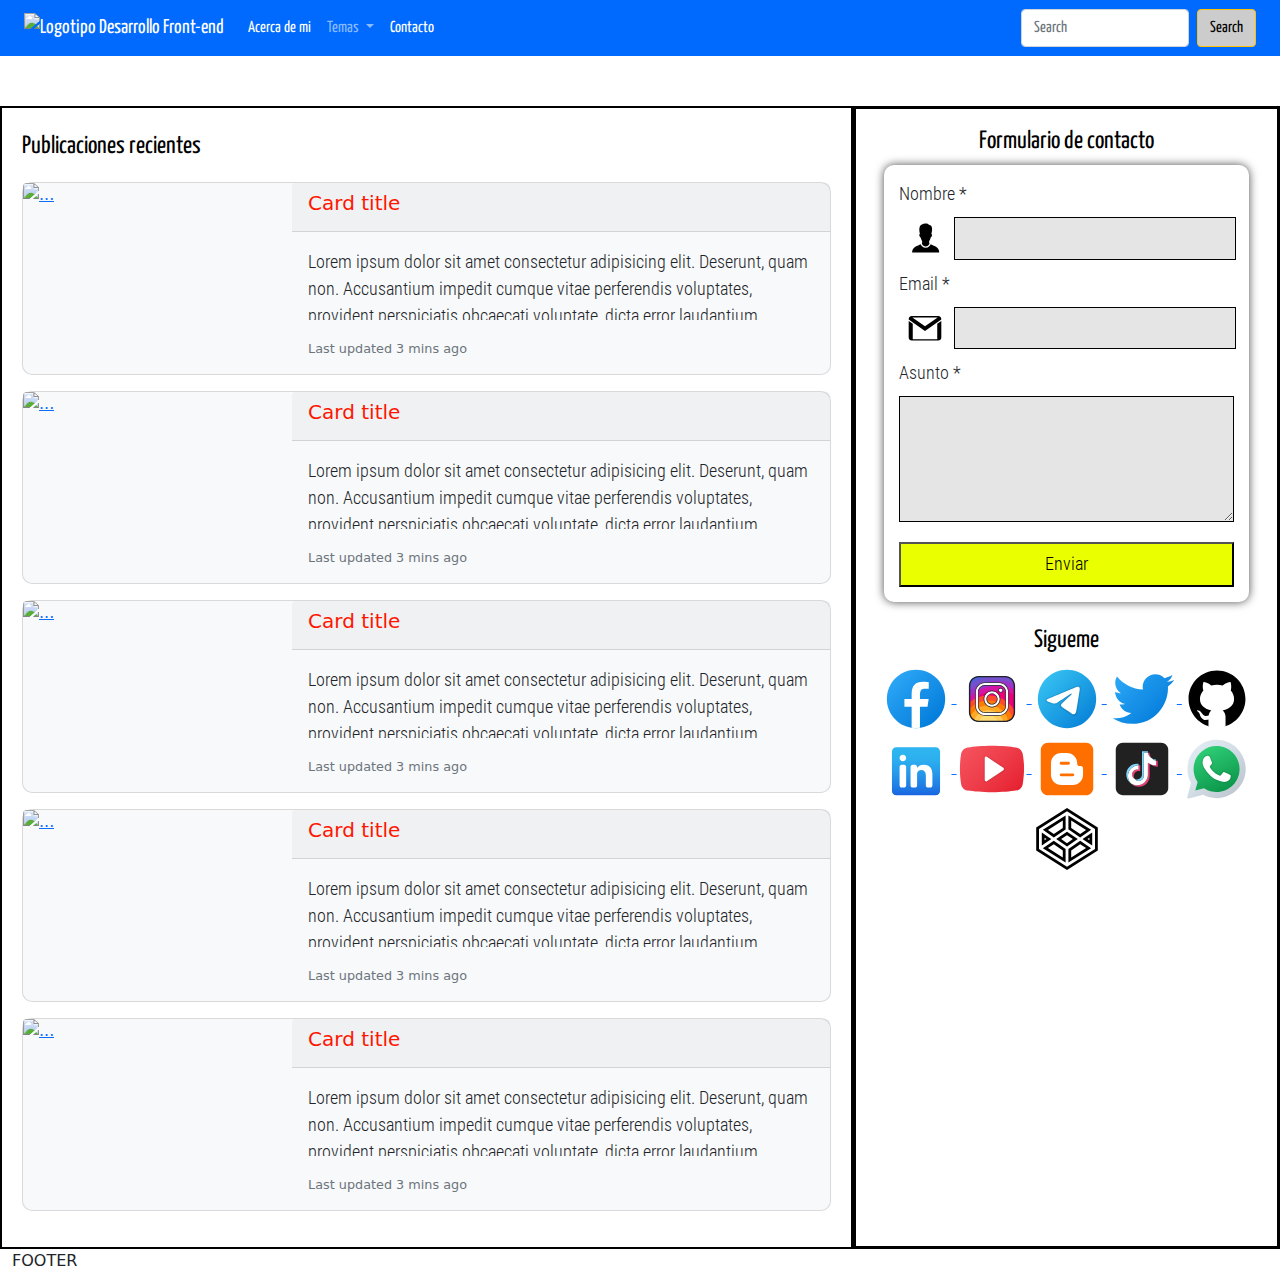
==== commit c3954bae: "Se agrego un widget" ====
--- a/index.html
+++ b/index.html
@@ -97,7 +97,7 @@
                     aria-label="Search"
                   />
                   <button
-                    class="btn btn-outline-success btn-search"
+                    class="btn btn-outline-warning btn-search"
                     type="submit"
                   >
                     Search
@@ -108,11 +108,14 @@
           </nav>
         </header>
       </div>
-      <div class="row center-block">
-        <div class="col-md-12 widget">WIDGET</div>
-      </div>
+      <aside class="row center-block">
+        <div class="col-12 row" id="widget-time">
+          <div class="col-10" id="date"></div>
+          <div class="col-2 time-hours" id="hours"></div>
+        </div>
+      </aside>
       <div class="row">
-        <main class="col-xs-12 col-sm-8 main">
+        <main class="col-xs-12 col-md-8 main">
           <section class="post_recents">
             <header class="row">
               <p class="col-8 d-flex align-items-center subtitle">
@@ -281,7 +284,7 @@
             </article>
           </section>
         </main>
-        <aside class="col-xs-12 col-sm-4 aside">
+        <aside class="col-xs-12 col-md-4 aside">
           <section>
             <header>
               <h2 class="subtitle">Formulario de contacto</h2>
@@ -324,17 +327,17 @@
               <div class="row section-contact">
                 <div class="col-2 d-flex justify-content-center not-space">
                   <svg
-                class="icon-contact p-2"
-                xmlns="http://www.w3.org/2000/svg"
-                x="0px"
-                y="0px"
-                viewBox="0 0 50 50"
-                style="fill: #000"
-              >
-                <path
-                  d="M 5.5 7 C 3.019531 7 1 9.019531 1 11.5 L 1 11.925781 L 25 29 L 49 11.925781 L 49 11.5 C 49 9.019531 46.980469 7 44.5 7 Z M 6.351563 9 L 43.644531 9 L 25 22 Z M 1 14.027344 L 1 38.5 C 1 40.980469 3.019531 43 5.5 43 L 44.5 43 C 46.980469 43 49 40.980469 49 38.5 L 49 14.027344 L 43 18.296875 L 43 41 L 7 41 L 7 18.296875 Z"
-                ></path>
-              </svg>
+                    class="icon-contact p-2"
+                    xmlns="http://www.w3.org/2000/svg"
+                    x="0px"
+                    y="0px"
+                    viewBox="0 0 50 50"
+                    style="fill: #000"
+                  >
+                    <path
+                      d="M 5.5 7 C 3.019531 7 1 9.019531 1 11.5 L 1 11.925781 L 25 29 L 49 11.925781 L 49 11.5 C 49 9.019531 46.980469 7 44.5 7 Z M 6.351563 9 L 43.644531 9 L 25 22 Z M 1 14.027344 L 1 38.5 C 1 40.980469 3.019531 43 5.5 43 L 44.5 43 C 46.980469 43 49 40.980469 49 38.5 L 49 14.027344 L 43 18.296875 L 43 41 L 7 41 L 7 18.296875 Z"
+                    ></path>
+                  </svg>
                 </div>
                 <div class="col-10 not-space">
                   <input
@@ -547,8 +550,6 @@
                   xmlns="http://www.w3.org/2000/svg"
                   x="0px"
                   y="0px"
-                  width="240"
-                  height="240"
                   viewBox="0 0 64 64"
                   style="fill: #000000"
                 >
@@ -774,5 +775,6 @@
       </div>
     </div>
     <script src="/js/bootstrap.js"></script>
+    <script src="/js/script.js"></script>
   </body>
 </html>
--- a/css/style.css
+++ b/css/style.css
@@ -80,7 +80,6 @@
   width: 50px;
   height: 50px;
 }
-
 .navbar {
   font-family: "yanone", monospace;
   background-color: var(--main-color);
@@ -98,7 +97,6 @@
   background-color: #ccc;
   color: #000;
 }
-
 .aside {
   border: 3px solid #000;
   padding: 18px;
@@ -143,9 +141,30 @@
   padding: 10px;
   margin-top: 10px;
 }
+#widget-time {
+  height: 50px;
+  font-family: "yanone", sans-serif;
+  font-size: 22px;
+  color: #ccc;
+  align-items: center;
+  overflow: hidden;
+  margin: 0;
+  background-repeat: no-repeat;
+  background-size: cover;
+}
+.day {
+  background-image: url(/assets/images/dia.webp);
+}
+.night {
+  background-image: url(/assets/images/noche.webp);
+}
+.time-hours {
+  display: flex;
+  justify-content: right;
+}
 /* Efecto hover */
 @media (hover: hover) {
   .img-post:hover {
     transform: scale(1.05);
   }
-}+}
